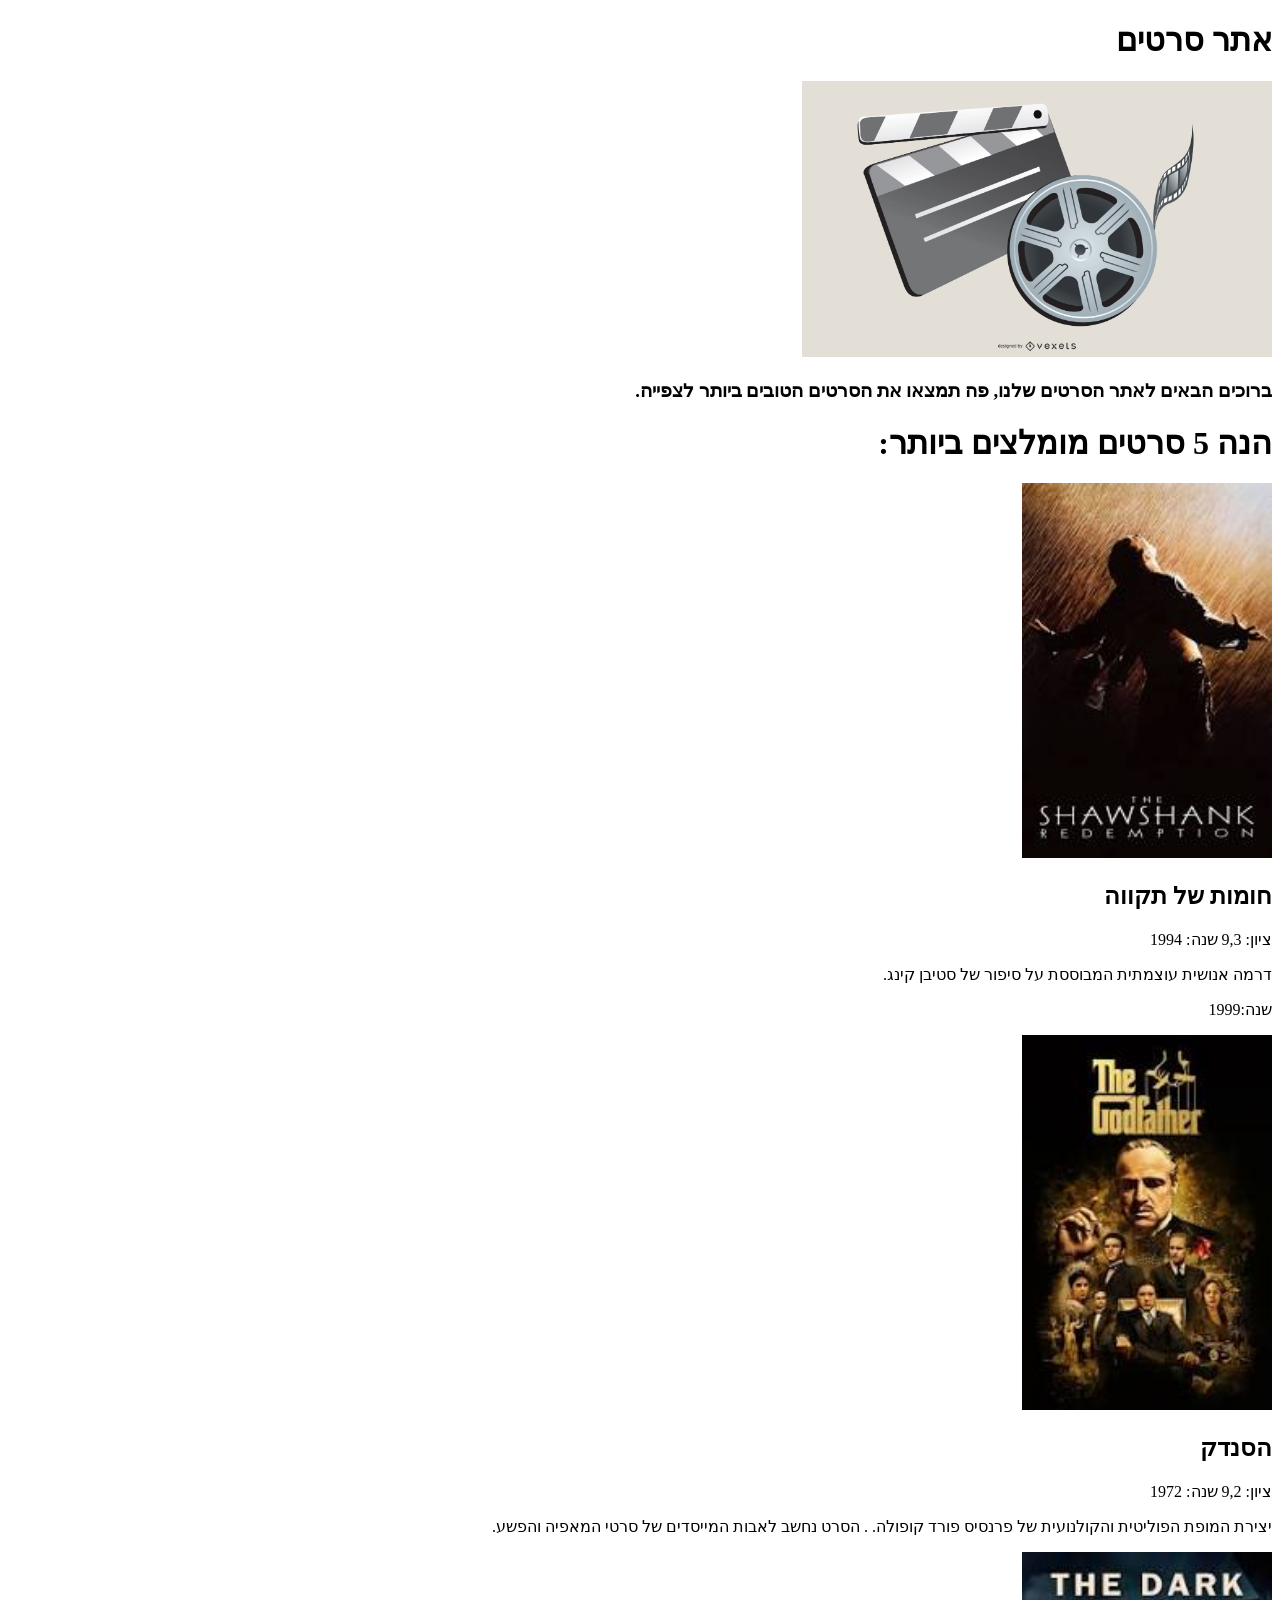
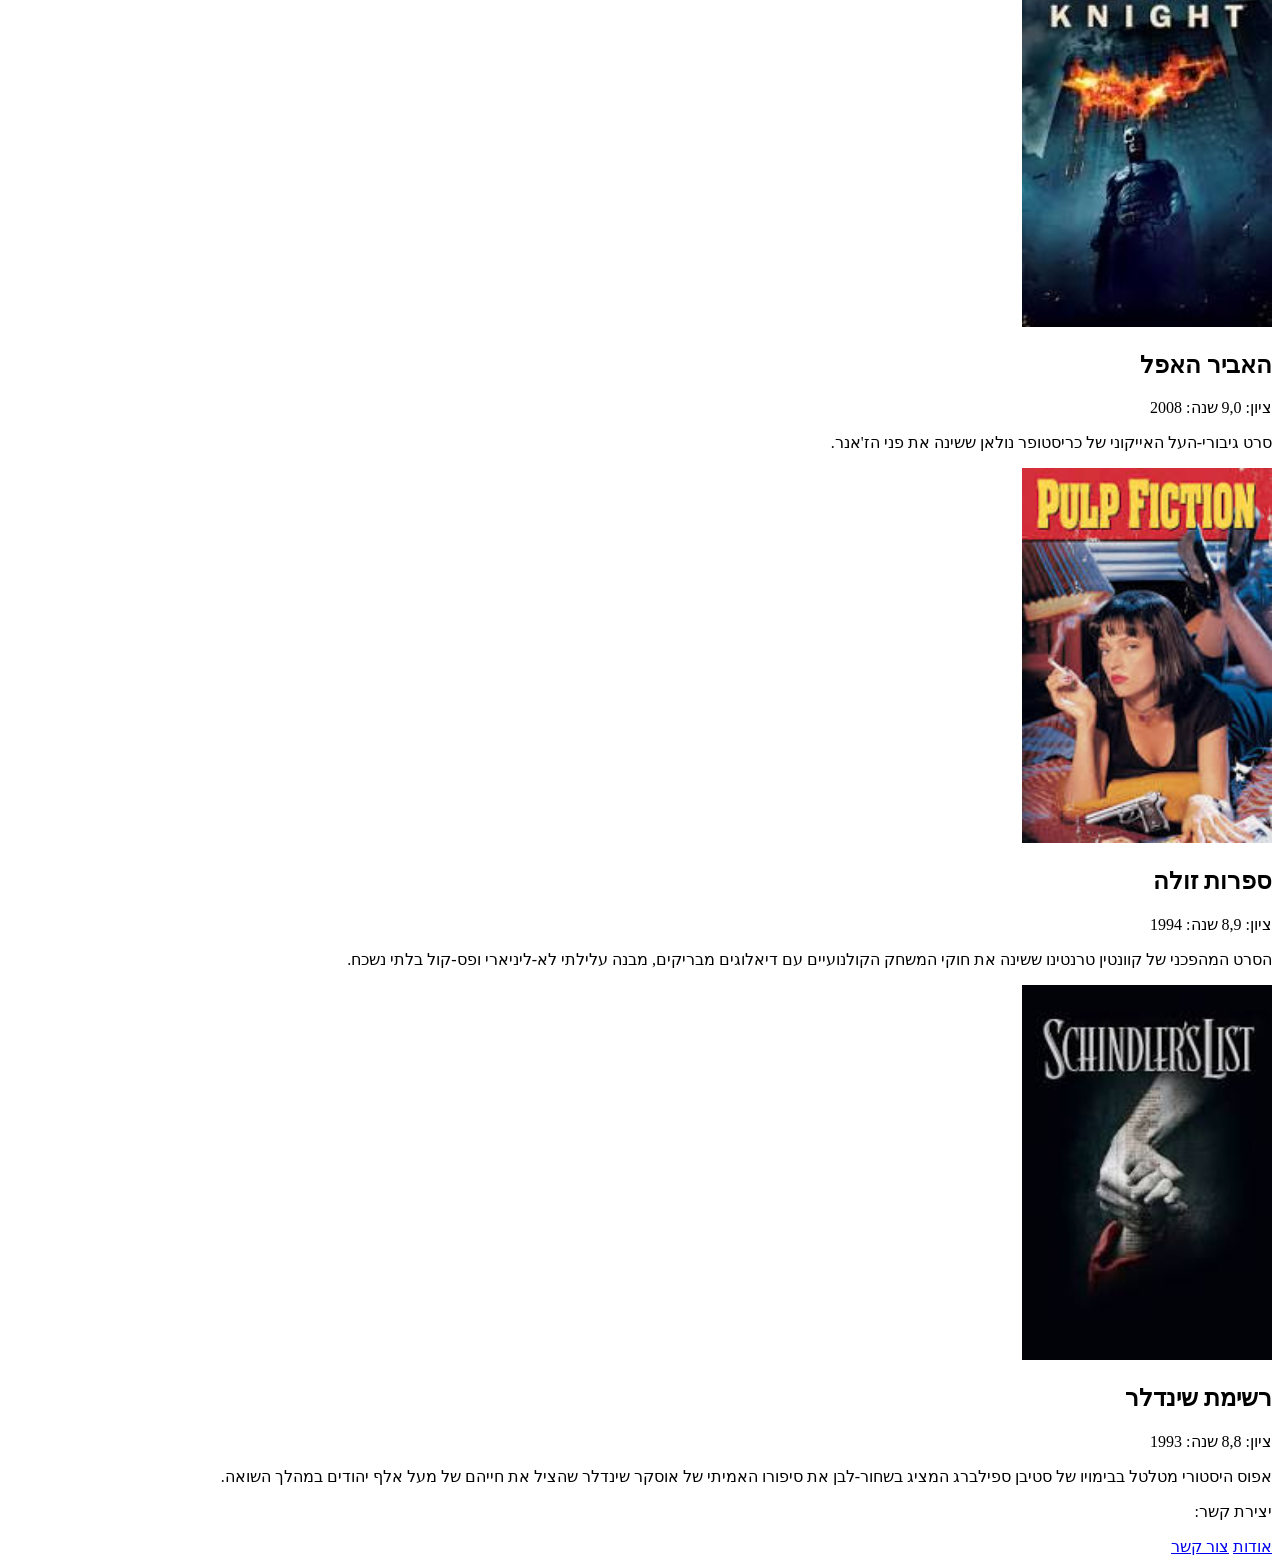
==== index.html @ 950ebdbf "choto" ====
<!DOCTYPE html>
<html lang="he" dir="rtl">
<head>
    <meta charset="UTF-8">
    <meta name="viewport" content="width=device-width, initial-scale=1.0">
    <title>אתר סרטים</title>
</head>
<body>
    <header>
        <h1>אתר סרטים</h1>
        <a href="index.html">
            <img src="images/logo.webp" alt="logo" width=470px>
        </a>
        <h3>ברוכים הבאים לאתר הסרטים שלנו, פה תמצאו את הסרטים הטובים ביותר לצפייה.</h3>
    </header>
    <main>
        <h1>הנה 5 סרטים מומלצים ביותר:</h1>
        
        <a href="https://www.imdb.com/title/tt0111161/">
            <img src="images/download123.jpg" alt="picture" width=250px>
        </a>
        <h2>חומות של תקווה</h2>
        <p>ציון: 9,3     שנה: 1994</p>
        <p>דרמה אנושית עוצמתית המבוססת על סיפור של סטיבן קינג.</p>
        <p><span>שנה:</span>1999</p>

        <a href="https://www.imdb.com/title/tt0068646/">
            <img src="images/download124.jpg" alt="picture" width=250px>
        </a>
        <h2>הסנדק</h2>
        <p>ציון: 9,2     שנה: 1972</p>
        <p>יצירת המופת הפוליטית והקולנועית של פרנסיס פורד קופולה. . הסרט נחשב לאבות המייסדים של סרטי המאפיה והפשע.</p>

        <a href="https://www.imdb.com/title/tt0468569/">
            <img src="images/download125.jpg" alt="picture" width=250px>
        </a>
        <h2>האביר האפל</h2>
        <p>ציון: 9,0     שנה: 2008</p>
        <p>סרט גיבורי-העל האייקוני של כריסטופר נולאן ששינה את פני הז'אנר.</p>

        <a href="https://www.imdb.com/title/tt0110912/">
            <img src="images/download.jpg" alt="picture" width=250px>
        </a>
        <h2>ספרות זולה</h2>
        <p>ציון: 8,9     שנה: 1994</p>
        <p>הסרט המהפכני של קוונטין טרנטינו ששינה את חוקי המשחק הקולנועיים עם דיאלוגים מבריקים, מבנה עלילתי לא-ליניארי ופס-קול בלתי נשכח.</p>

        <a href="https://www.imdb.com/title/tt0108052/">
            <img src="images/download126.jpg" alt="picture" width=250px>
        </a>
        <h2>רשימת שינדלר</h2>
        <p>ציון: 8,8     שנה: 1993</p>
        <p>אפוס היסטורי מטלטל בבימויו של סטיבן ספילברג המציג בשחור-לבן את סיפורו האמיתי של אוסקר שינדלר שהציל את חייהם של מעל אלף יהודים במהלך השואה.</p>
    </main>
    <footer>
        <p>יצירת קשר:</p>
        <a href="about.html">אודות</a>
        <a href="contact.html">צור קשר</a>
    </footer>
</body>
</html>
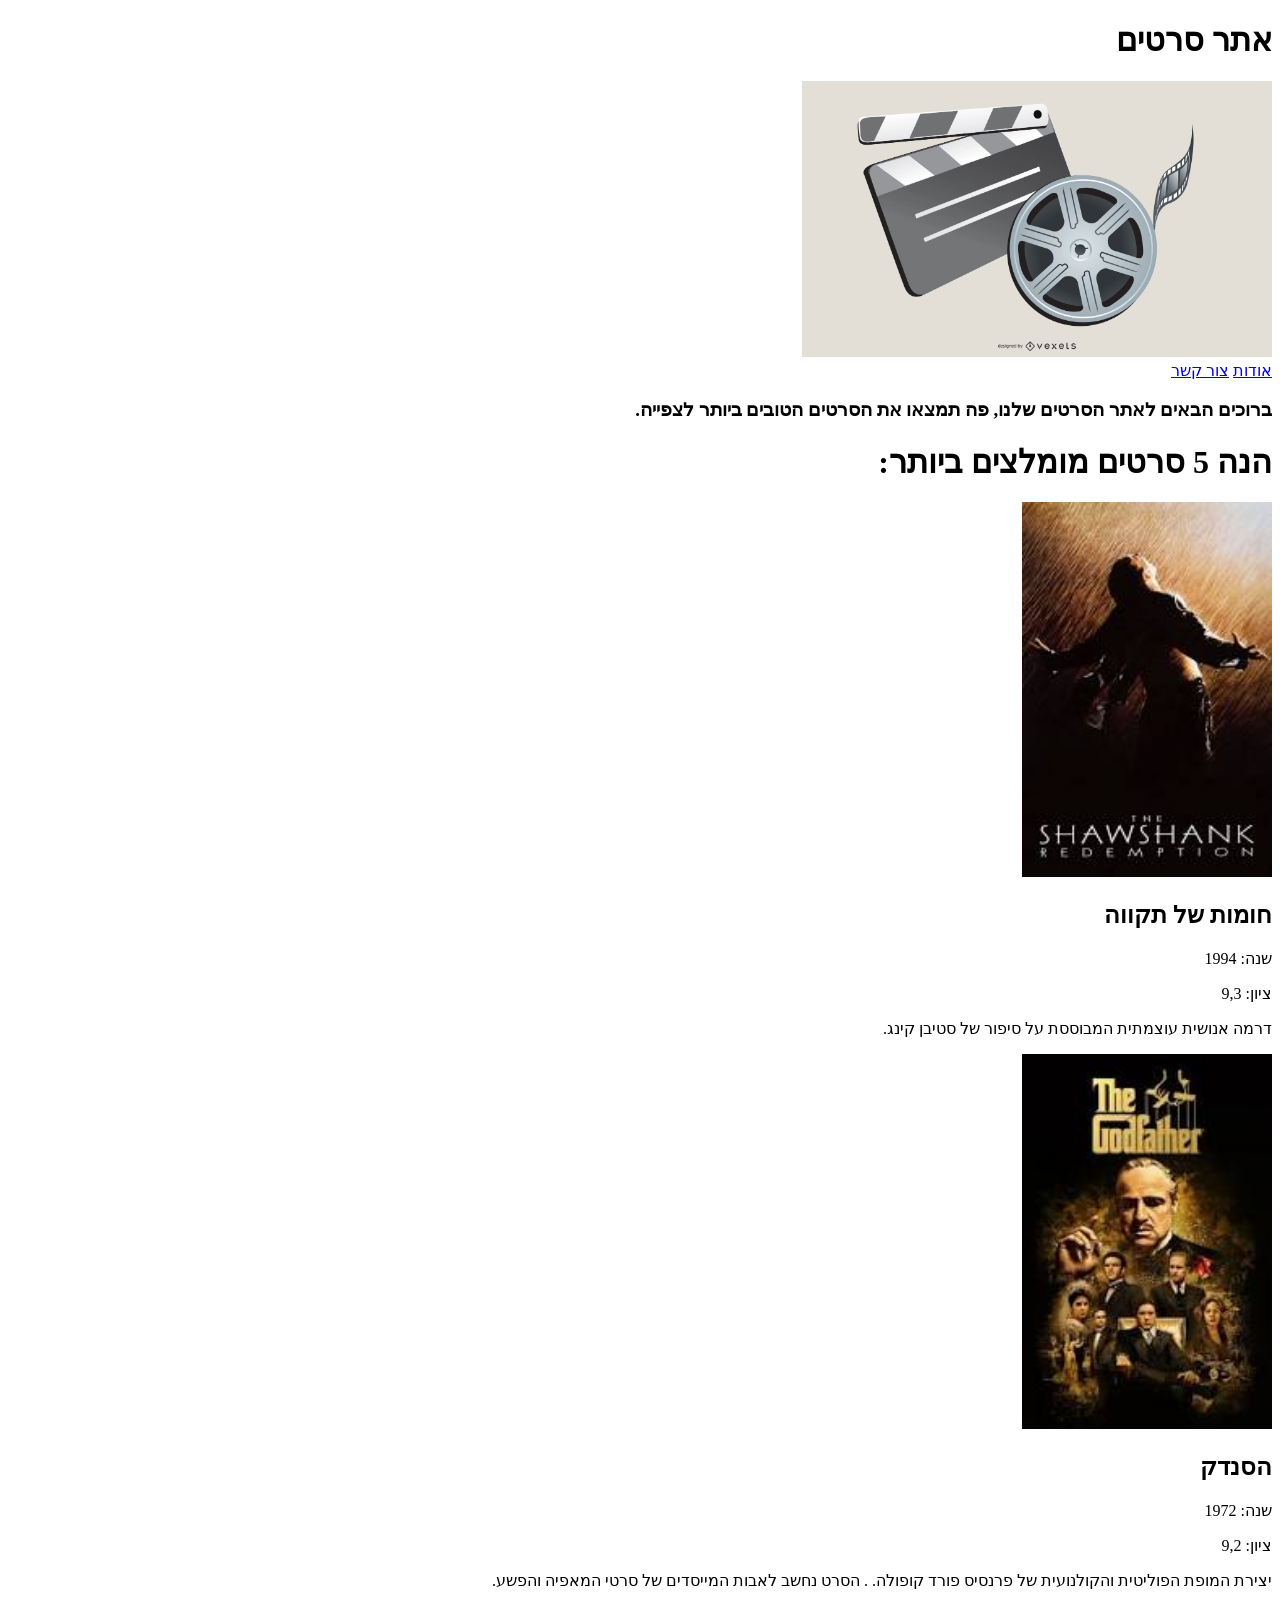
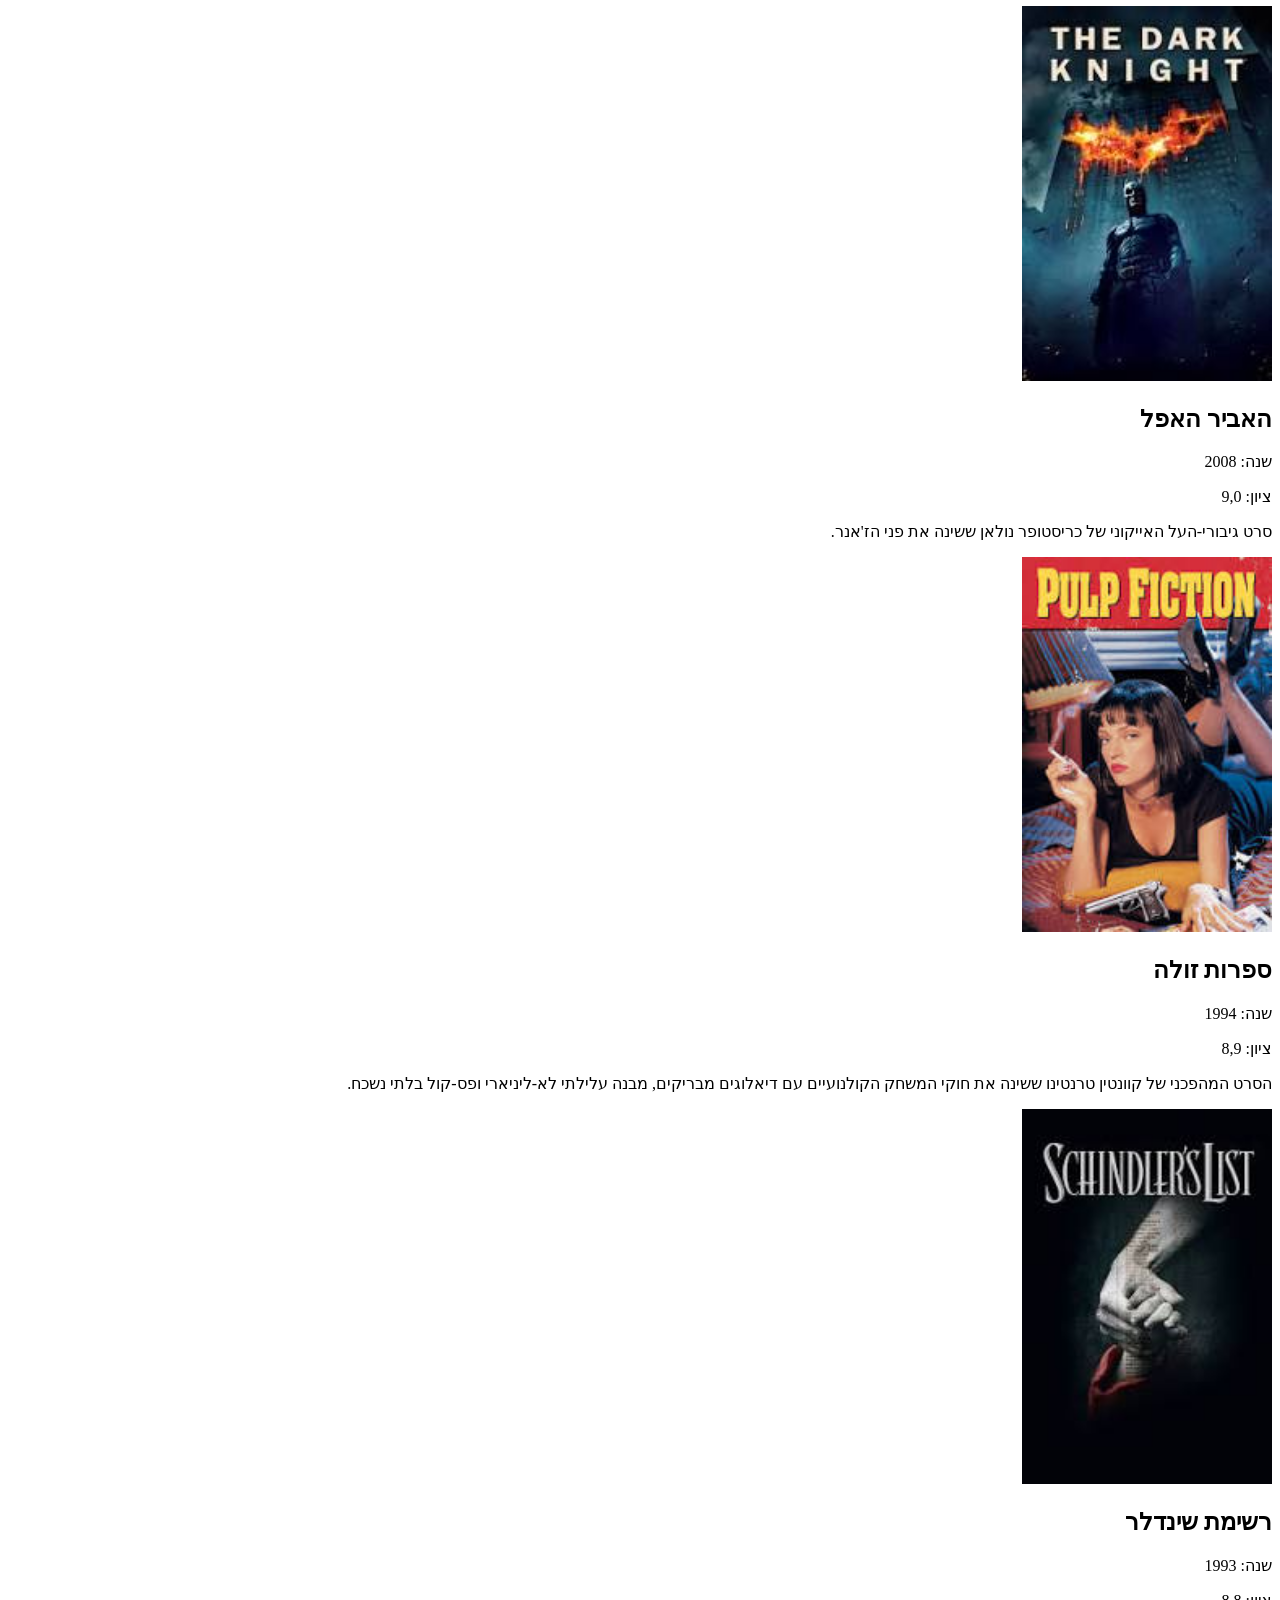
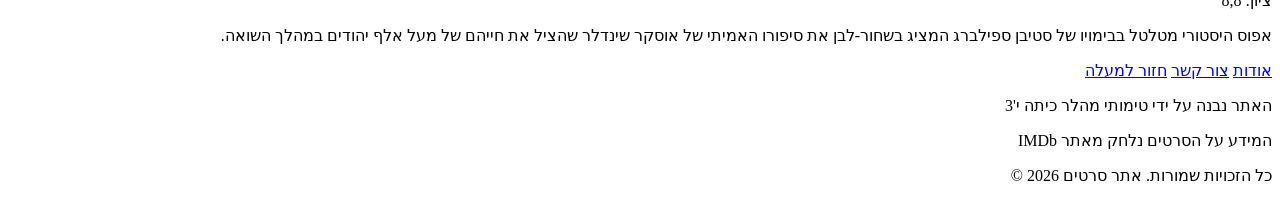
==== commit e87279a0: "add footer" ====
--- a/index.html
+++ b/index.html
@@ -11,51 +11,69 @@
         <a href="index.html">
             <img src="images/logo.webp" alt="logo" width=470px>
         </a>
+        <nav>
+            <a href="about.html">אודות</a>
+            <a href="contact.html">צור קשר</a>
+        </nav>
         <h3>ברוכים הבאים לאתר הסרטים שלנו, פה תמצאו את הסרטים הטובים ביותר לצפייה.</h3>
     </header>
     <main>
         <h1>הנה 5 סרטים מומלצים ביותר:</h1>
-        
-        <a href="https://www.imdb.com/title/tt0111161/">
-            <img src="images/download123.jpg" alt="picture" width=250px>
-        </a>
-        <h2>חומות של תקווה</h2>
-        <p>ציון: 9,3     שנה: 1994</p>
-        <p>דרמה אנושית עוצמתית המבוססת על סיפור של סטיבן קינג.</p>
-        <p><span>שנה:</span>1999</p>
-
-        <a href="https://www.imdb.com/title/tt0068646/">
-            <img src="images/download124.jpg" alt="picture" width=250px>
-        </a>
-        <h2>הסנדק</h2>
-        <p>ציון: 9,2     שנה: 1972</p>
-        <p>יצירת המופת הפוליטית והקולנועית של פרנסיס פורד קופולה. . הסרט נחשב לאבות המייסדים של סרטי המאפיה והפשע.</p>
-
-        <a href="https://www.imdb.com/title/tt0468569/">
-            <img src="images/download125.jpg" alt="picture" width=250px>
-        </a>
-        <h2>האביר האפל</h2>
-        <p>ציון: 9,0     שנה: 2008</p>
-        <p>סרט גיבורי-העל האייקוני של כריסטופר נולאן ששינה את פני הז'אנר.</p>
-
-        <a href="https://www.imdb.com/title/tt0110912/">
-            <img src="images/download.jpg" alt="picture" width=250px>
-        </a>
-        <h2>ספרות זולה</h2>
-        <p>ציון: 8,9     שנה: 1994</p>
-        <p>הסרט המהפכני של קוונטין טרנטינו ששינה את חוקי המשחק הקולנועיים עם דיאלוגים מבריקים, מבנה עלילתי לא-ליניארי ופס-קול בלתי נשכח.</p>
-
-        <a href="https://www.imdb.com/title/tt0108052/">
-            <img src="images/download126.jpg" alt="picture" width=250px>
-        </a>
-        <h2>רשימת שינדלר</h2>
-        <p>ציון: 8,8     שנה: 1993</p>
-        <p>אפוס היסטורי מטלטל בבימויו של סטיבן ספילברג המציג בשחור-לבן את סיפורו האמיתי של אוסקר שינדלר שהציל את חייהם של מעל אלף יהודים במהלך השואה.</p>
+        <div class="movie">
+            <a href="https://www.imdb.com/title/tt0111161/">
+                <img src="images/download123.jpg" alt="picture" width=250px>
+            </a>
+            <h2>חומות של תקווה</h2>
+            <p><span>שנה: </span> 1994</p>
+            <p><span>ציון: </span> 9,3</p>
+            <p>דרמה אנושית עוצמתית המבוססת על סיפור של סטיבן קינג.</p>
+        </div>
+        <div class="movie">
+            <a href="https://www.imdb.com/title/tt0068646/">
+                <img src="images/download124.jpg" alt="picture" width=250px>
+            </a>
+            <h2>הסנדק</h2>
+            <p><span>שנה: </span>1972</p>
+            <p><span>ציון: </span>9,2</p>
+            <p>יצירת המופת הפוליטית והקולנועית של פרנסיס פורד קופולה. . הסרט נחשב לאבות המייסדים של סרטי המאפיה והפשע.</p>
+        </div>
+        <div class="movie">
+            <a href="https://www.imdb.com/title/tt0468569/">
+                <img src="images/download125.jpg" alt="picture" width=250px>
+            </a>
+            <h2>האביר האפל</h2>
+            <p><span>שנה: </span>2008</p>
+            <p><span>ציון: </span>9,0</p>
+            <p>סרט גיבורי-העל האייקוני של כריסטופר נולאן ששינה את פני הז'אנר.</p>
+        </div>
+        <div class="movie">
+            <a href="https://www.imdb.com/title/tt0110912/">
+                <img src="images/download.jpg" alt="picture" width=250px>
+            </a>
+            <h2>ספרות זולה</h2>
+            <p><span>שנה: </span>1994</p>
+            <p><span>ציון: </span>8,9</p>
+            <p>הסרט המהפכני של קוונטין טרנטינו ששינה את חוקי המשחק הקולנועיים עם דיאלוגים מבריקים, מבנה עלילתי לא-ליניארי ופס-קול בלתי נשכח.</p>
+        </div>
+        <div class="movie">
+            <a href="https://www.imdb.com/title/tt0108052/">
+                <img src="images/download126.jpg" alt="picture" width=250px>
+            </a>
+            <h2>רשימת שינדלר</h2>
+            <p><span>שנה: </span>1993</p>
+            <p><span>ציון: </span>8,8</p>
+            <p>אפוס היסטורי מטלטל בבימויו של סטיבן ספילברג המציג בשחור-לבן את סיפורו האמיתי של אוסקר שינדלר שהציל את חייהם של מעל אלף יהודים במהלך השואה.</p>
+        </div>
     </main>
     <footer>
-        <p>יצירת קשר:</p>
-        <a href="about.html">אודות</a>
-        <a href="contact.html">צור קשר</a>
+        <p>
+            <a href="about.html">אודות</a>
+            <a href="contact.html">צור קשר</a>
+            <a href="index.html">חזור למעלה</a>
+        </p>
+        <p>האתר נבנה על ידי טימותי מהלר כיתה י'3 </p>
+        <p>המידע על הסרטים נלחק מאתר <a href="https://www.imdb.com/"></a>IMDb</p>
+        <p>כל הזכויות שמורות. אתר סרטים 2026 &copy;</p>
     </footer>
 </body>
 </html>
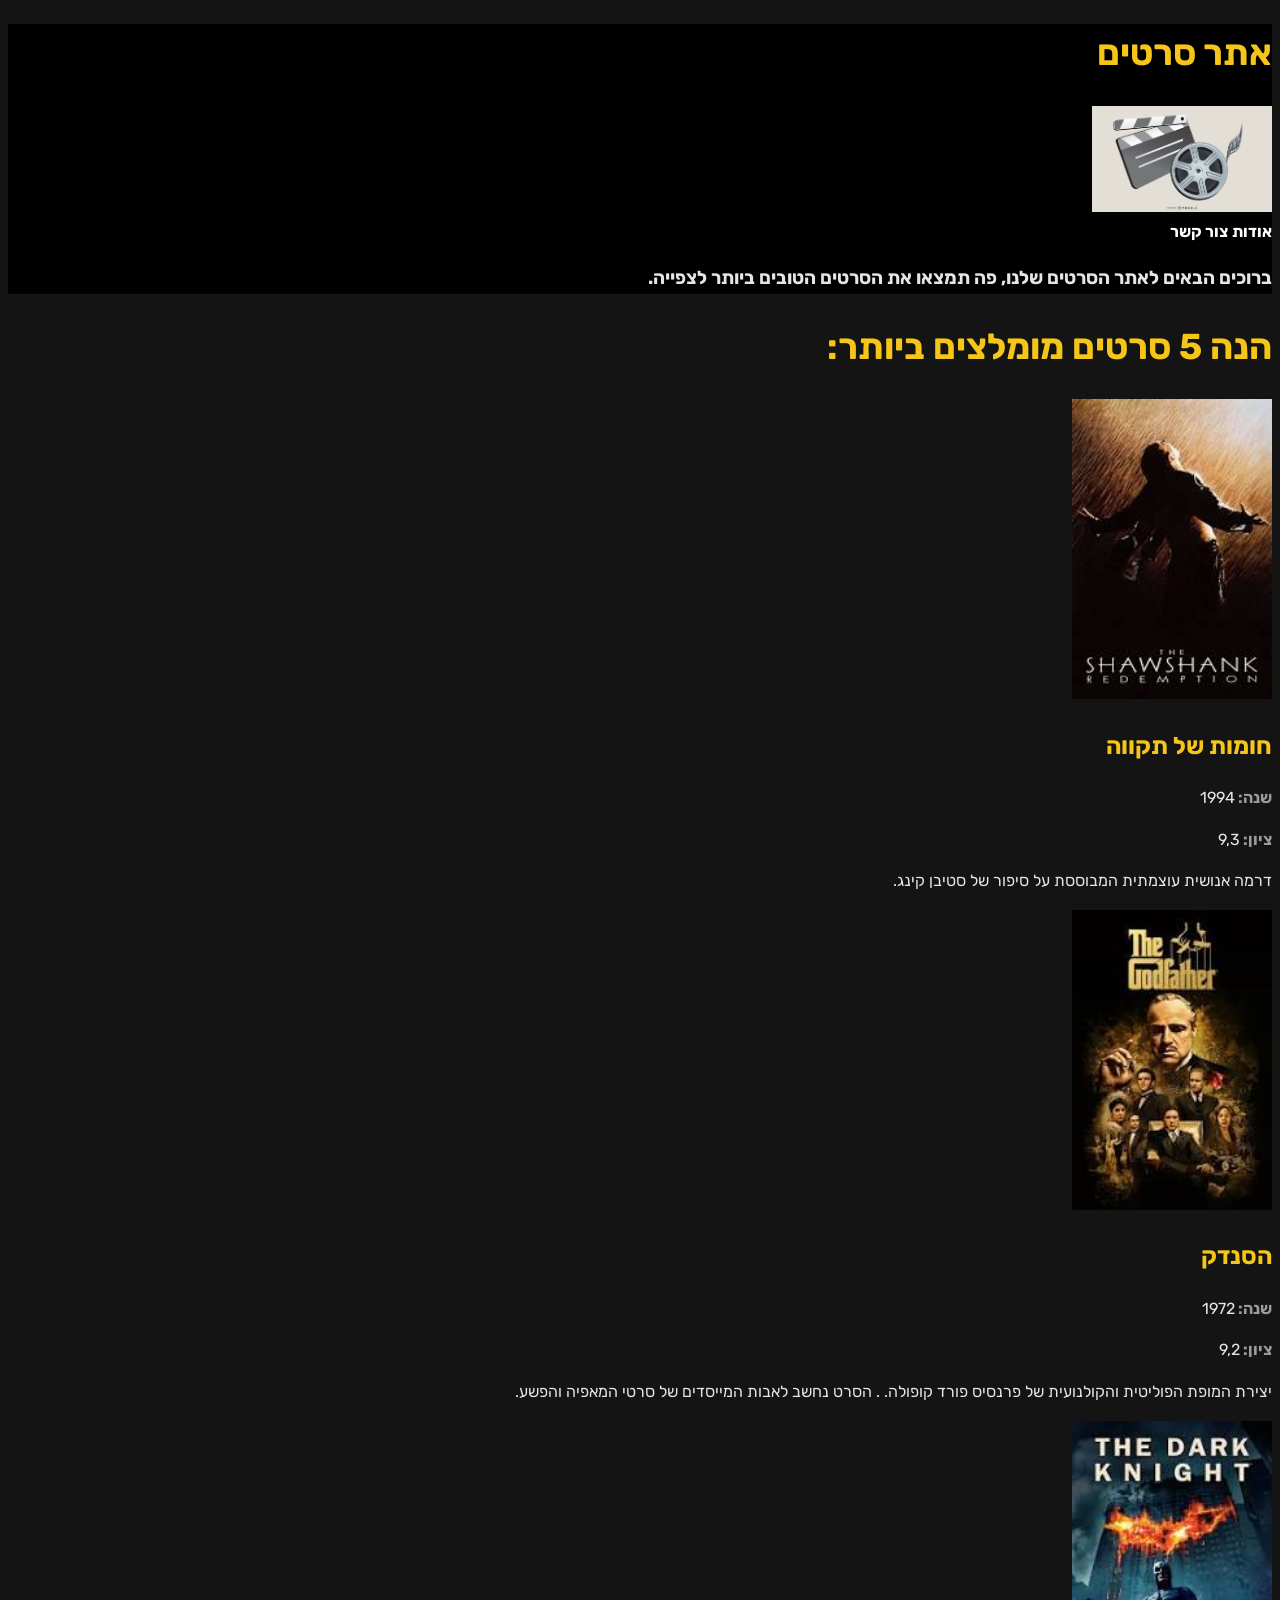
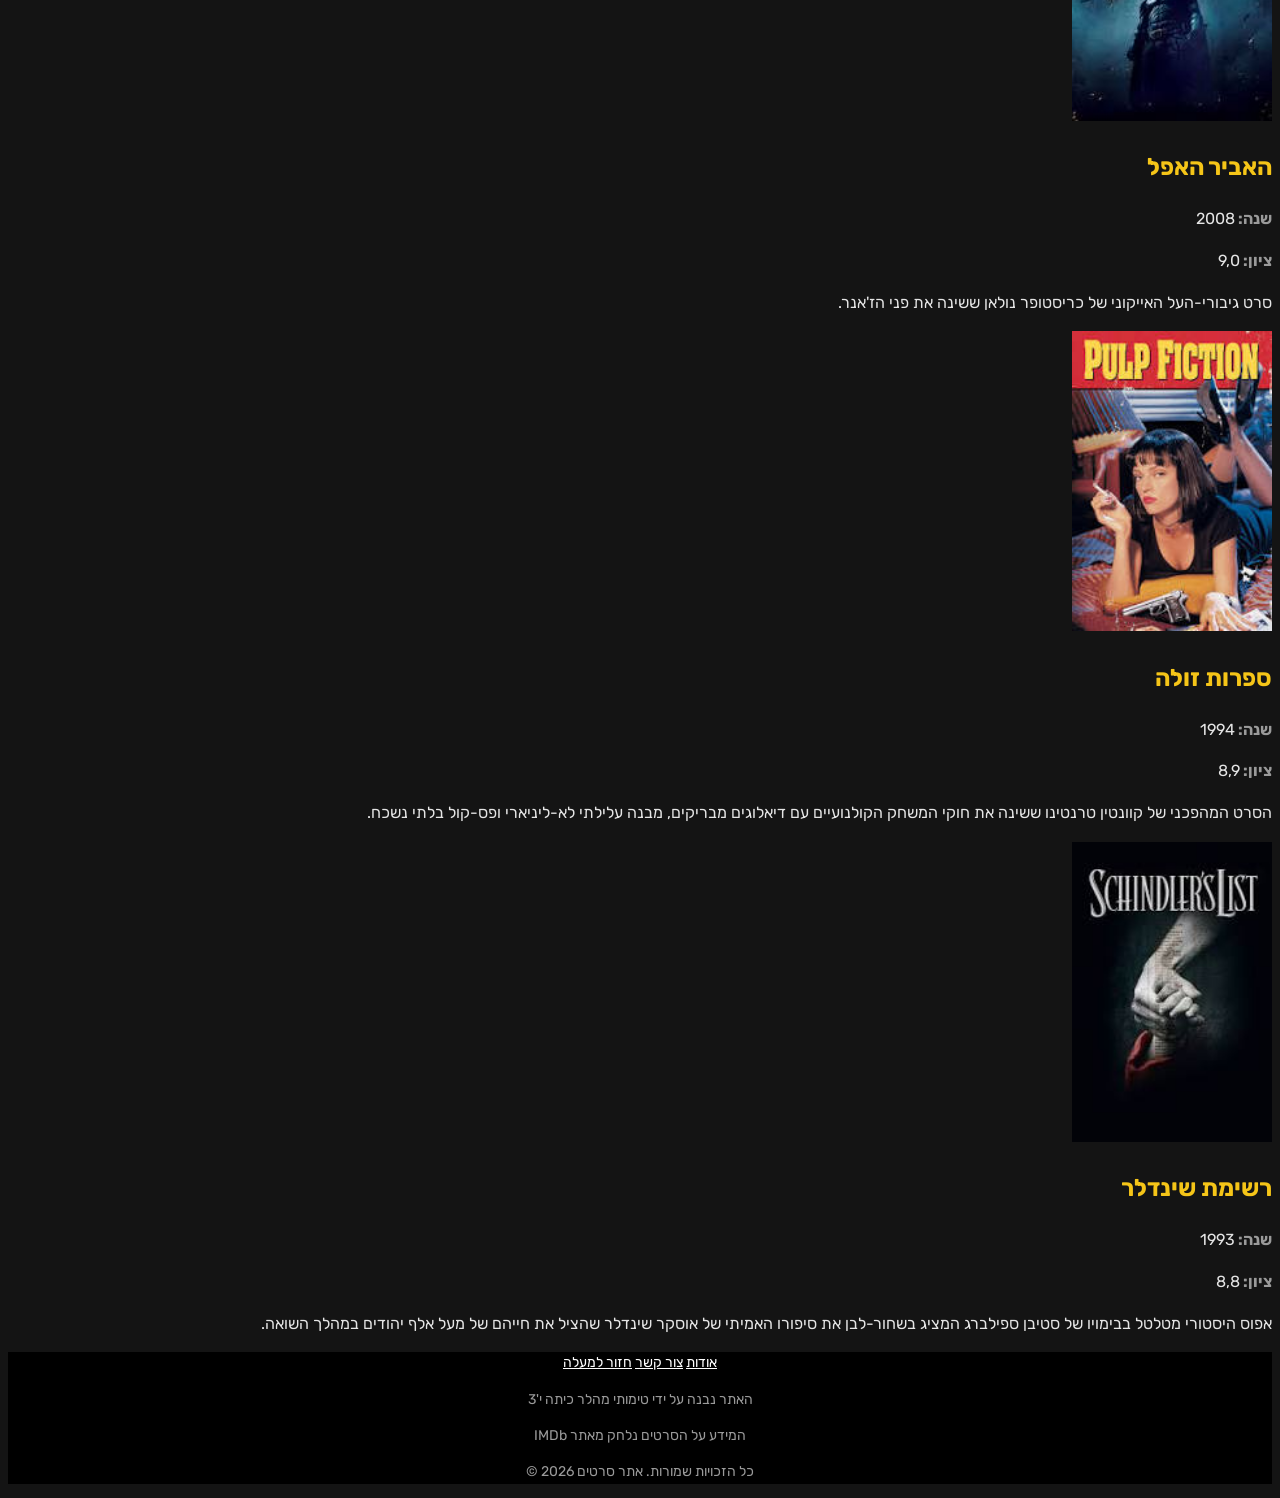
==== commit de1628e2: "nu tam css dobavil yeshe chto to podelal ya hz" ====
--- a/index.html
+++ b/index.html
@@ -4,6 +4,8 @@
     <meta charset="UTF-8">
     <meta name="viewport" content="width=device-width, initial-scale=1.0">
     <title>אתר סרטים</title>
+    <link href="https://fonts.googleapis.com/css2?family=Rubik:wght@400;700&display=swap" rel="stylesheet">
+    <link rel="stylesheet" href="styles/style.css">
 </head>
 <body>
     <header>
@@ -21,7 +23,7 @@
         <h1>הנה 5 סרטים מומלצים ביותר:</h1>
         <div class="movie">
             <a href="https://www.imdb.com/title/tt0111161/">
-                <img src="images/download123.jpg" alt="picture" width=250px>
+                <img src="images/download123.jpg" alt="picture">
             </a>
             <h2>חומות של תקווה</h2>
             <p><span>שנה: </span> 1994</p>
@@ -30,7 +32,7 @@
         </div>
         <div class="movie">
             <a href="https://www.imdb.com/title/tt0068646/">
-                <img src="images/download124.jpg" alt="picture" width=250px>
+                <img src="images/download124.jpg" alt="picture">
             </a>
             <h2>הסנדק</h2>
             <p><span>שנה: </span>1972</p>
@@ -39,7 +41,7 @@
         </div>
         <div class="movie">
             <a href="https://www.imdb.com/title/tt0468569/">
-                <img src="images/download125.jpg" alt="picture" width=250px>
+                <img src="images/download125.jpg" alt="picture">
             </a>
             <h2>האביר האפל</h2>
             <p><span>שנה: </span>2008</p>
@@ -48,7 +50,7 @@
         </div>
         <div class="movie">
             <a href="https://www.imdb.com/title/tt0110912/">
-                <img src="images/download.jpg" alt="picture" width=250px>
+                <img src="images/download.jpg" alt="picture">
             </a>
             <h2>ספרות זולה</h2>
             <p><span>שנה: </span>1994</p>
@@ -57,7 +59,7 @@
         </div>
         <div class="movie">
             <a href="https://www.imdb.com/title/tt0108052/">
-                <img src="images/download126.jpg" alt="picture" width=250px>
+                <img src="images/download126.jpg" alt="picture">
             </a>
             <h2>רשימת שינדלר</h2>
             <p><span>שנה: </span>1993</p>
--- a/styles/style.css
+++ b/styles/style.css
@@ -0,0 +1,63 @@
+body {
+    font-family: "Rubik", Arial, sans-serif;
+    background-color: #141414;
+    color: #e5e5e5;
+    line-height: 1.6;
+}
+
+h1 {
+    color: #f5c518;
+    font-size: 36px;
+}
+
+header {
+    background-color: #000000;
+}
+
+header img {
+    width: 180px;
+}
+
+nav a {
+    color: #ffffff;
+    font-weight: bold;
+    text-decoration: none;
+}
+
+.movie h2 {
+    color: #f5c518;
+    font-size: 24px;
+}
+
+.movie span {
+    color: #9a9a9a;
+    font-weight: bold;
+}
+
+.movie a {
+    color: #f5c518;
+}
+
+.movie img {
+    width: 200px;
+}
+
+.about img {
+    width: 200px;
+}
+
+footer {
+    background-color: #000000;
+    color: #9a9a9a;
+    text-align: center;
+    font-size: 14px;
+}
+
+footer a {
+    color: #ffffff;
+}
+
+footer span {
+    color: #f5c518;
+    font-weight: bold;
+}
